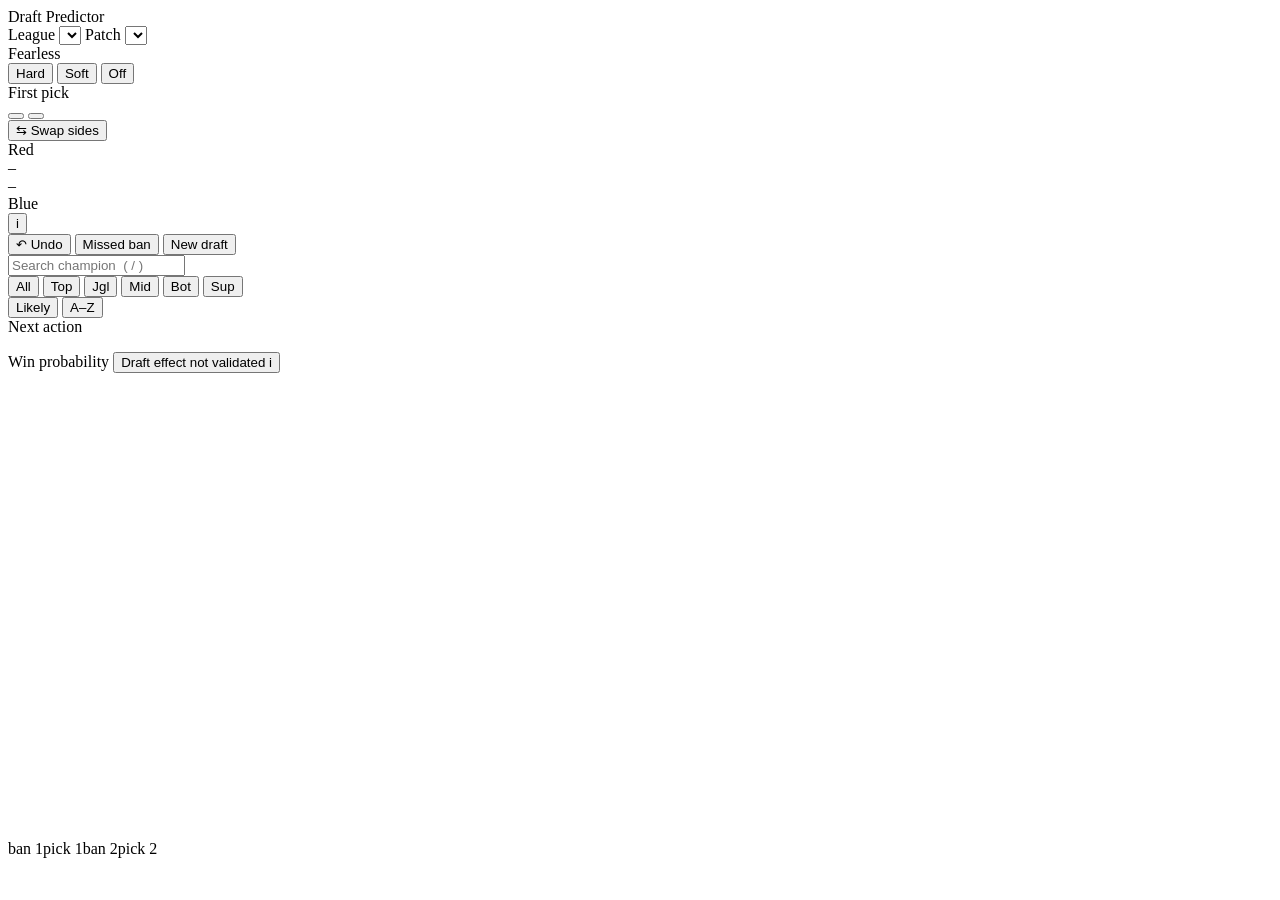
==== draft_analyzer/web/static/index.html @ 50db5ef2 "History-only leagues, LCS 2027 out of scope, web UI, retrain - Scope: the "LCS 2027" amateur promoti" ====
<!doctype html>
<html lang="en">
<head>
<meta charset="utf-8">
<meta name="viewport" content="width=device-width, initial-scale=1">
<title>Draft Predictor</title>
<link rel="icon" href="data:,">
<link rel="stylesheet" href="/static/style.css">
</head>
<body>
<header class="topbar">
  <div class="brand" id="brand">Draft Predictor</div>

  <label class="field">League
    <select id="league"></select>
  </label>
  <label class="field">Patch
    <select id="patch"></select>
  </label>
  <div class="field">Fearless
    <div class="seg" id="fearless" role="radiogroup" aria-label="Fearless mode">
      <button type="button" data-v="hard">Hard</button>
      <button type="button" data-v="soft">Soft</button>
      <button type="button" data-v="none">Off</button>
    </div>
  </div>
  <div class="field">First pick
    <div class="seg fp" id="firstPick" role="radiogroup" aria-label="First pick team">
      <button type="button" data-v="blue" class="fp-blue"></button>
      <button type="button" data-v="red" class="fp-red"></button>
    </div>
  </div>
  <button type="button" class="btn" id="swapSides" title="Swap blue and red side (teams and players)">&#8646; Swap sides</button>

  <div class="series" id="series" aria-label="Series"></div>
  <div class="spacer"></div>
  <div class="notices" id="notices"></div>
</header>

<main class="main">
  <aside class="rail" aria-label="Win probability">
    <div class="rail-label red-text" id="railRedName">Red</div>
    <div class="evalbar" id="evalbar" title="">
      <div class="eval-red"><span id="evalRedPct">–</span></div>
      <div class="eval-blue" id="evalBlue"><span id="evalBluePct">–</span></div>
      <div class="eval-mid"></div>
      <div class="eval-base" id="evalBase"></div>
    </div>
    <div class="rail-label blue-text" id="railBlueName">Blue</div>
    <button type="button" class="info-btn" id="railInfo" aria-label="About the win probability" title="About the win probability">i</button>
  </aside>

  <section class="team team-blue" id="teamBlue" data-side="blue"></section>

  <section class="center">
    <div class="statusbar" id="statusbar">
      <div class="status" id="status"></div>
      <div class="status-actions">
        <button type="button" class="btn" id="undoBtn" title="Undo last action (Cmd/Ctrl+Z)">&#8630; Undo</button>
        <button type="button" class="btn" id="missedBtn" title="The acting team did not ban">Missed ban</button>
        <button type="button" class="btn ghost" id="newDraftBtn" title="Clear this game's draft">New draft</button>
      </div>
    </div>
    <div class="winner-ask" id="winnerAsk" hidden>
      <span>Draft complete. Who won this game?</span>
      <button type="button" class="btn win-blue" id="winBlue"></button>
      <button type="button" class="btn win-red" id="winRed"></button>
    </div>
    <div class="toolbar">
      <input type="search" id="search" placeholder="Search champion  ( / )" autocomplete="off" spellcheck="false" aria-label="Search champion">
      <div class="seg" id="roleFilter" aria-label="Role filter">
        <button type="button" data-v="all">All</button>
        <button type="button" data-v="top">Top</button>
        <button type="button" data-v="jungle">Jgl</button>
        <button type="button" data-v="mid">Mid</button>
        <button type="button" data-v="bot">Bot</button>
        <button type="button" data-v="support">Sup</button>
      </div>
      <div class="seg" id="sortMode" aria-label="Sort">
        <button type="button" data-v="prob" title="Sort by model probability">Likely</button>
        <button type="button" data-v="az" title="Sort alphabetically">A–Z</button>
      </div>
    </div>
    <div class="grid" id="grid" role="list"></div>
  </section>

  <section class="team team-red" id="teamRed" data-side="red"></section>

  <aside class="side">
    <div class="card preds">
      <div class="card-head">
        <span id="predTitle">Next action</span>
        <span class="muted small" id="predCount"></span>
      </div>
      <div class="pred-error" id="predError" hidden></div>
      <ol class="pred-list" id="predList"></ol>
    </div>
    <div class="card wincard">
      <div class="card-head">
        <span>Win probability</span>
        <button type="button" class="caveat" id="caveatBtn" aria-expanded="false"><span class="wide">Draft effect</span> not validated <span class="info-dot">i</span></button>
      </div>
      <div class="caveat-pop" id="caveatPop" hidden></div>
      <div class="win-nums" id="winNums"></div>
      <svg class="wingraph" id="winGraph" viewBox="0 0 300 110" preserveAspectRatio="none" aria-label="Win probability over the draft"></svg>
      <div class="graph-axis"><span>ban 1</span><span>pick 1</span><span>ban 2</span><span>pick 2</span></div>
      <div class="win-factors" id="winFactors"></div>
    </div>
  </aside>
</main>

<div class="toasts" id="toasts" aria-live="polite"></div>
<script src="/static/app.js"></script>
</body>
</html>
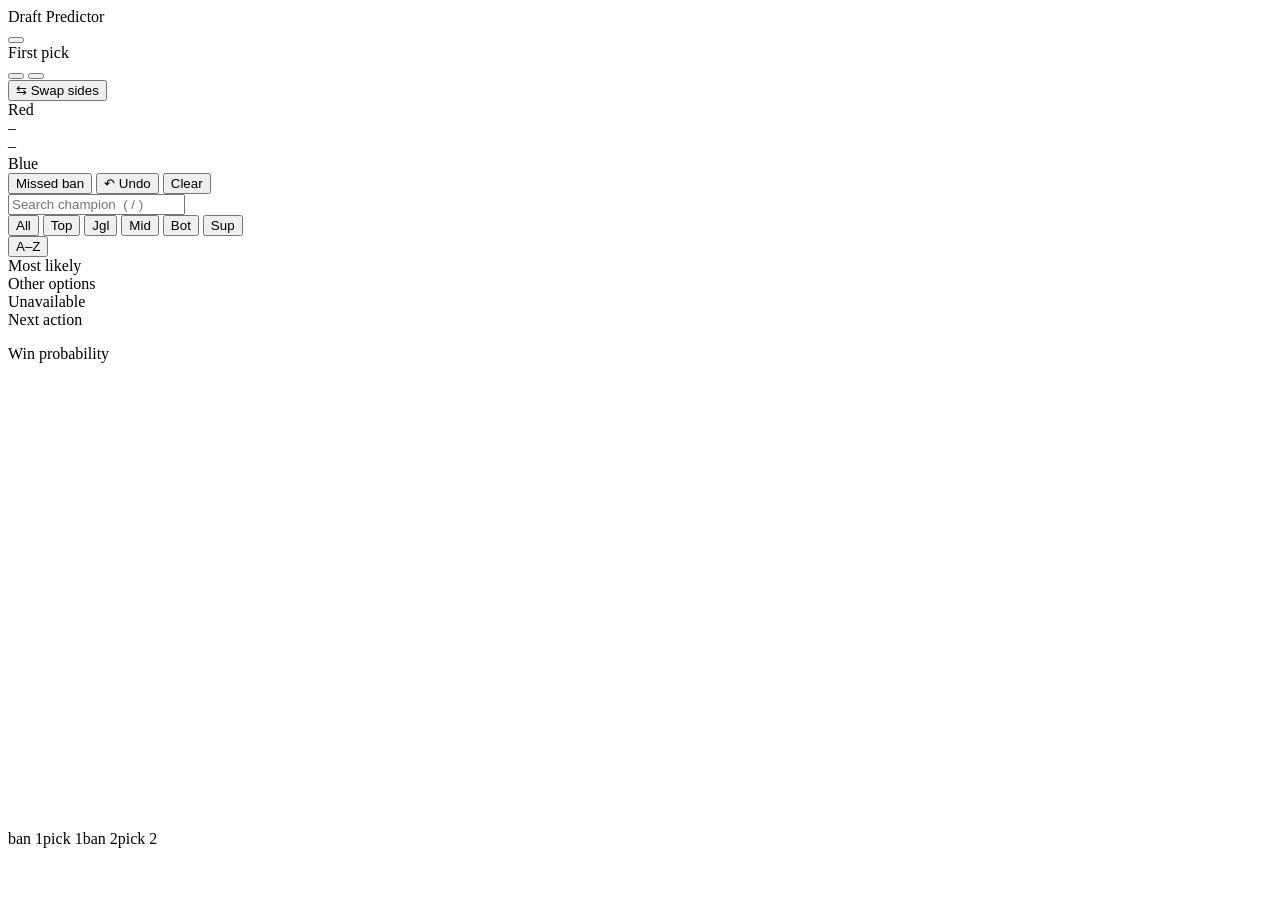
==== commit b04acd9e: "Web UI: calmer layout with the same information - Champion grid in three tiers: likely (>=1%, large," ====
--- a/draft_analyzer/web/static/index.html
+++ b/draft_analyzer/web/static/index.html
@@ -11,29 +11,35 @@
 <header class="topbar">
   <div class="brand" id="brand">Draft Predictor</div>
 
-  <label class="field">League
-    <select id="league"></select>
-  </label>
-  <label class="field">Patch
-    <select id="patch"></select>
-  </label>
-  <div class="field">Fearless
-    <div class="seg" id="fearless" role="radiogroup" aria-label="Fearless mode">
-      <button type="button" data-v="hard">Hard</button>
-      <button type="button" data-v="soft">Soft</button>
-      <button type="button" data-v="none">Off</button>
+  <div class="setup-wrap">
+    <button type="button" class="setup-btn" id="setupBtn" aria-expanded="false" aria-controls="setupPop" title="League, patch and Fearless mode"></button>
+    <div class="setup-pop" id="setupPop" hidden>
+      <label class="field">League
+        <select id="league"></select>
+      </label>
+      <label class="field">Patch
+        <select id="patch"></select>
+      </label>
+      <div class="field">Fearless
+        <div class="seg" id="fearless" role="radiogroup" aria-label="Fearless mode">
+          <button type="button" data-v="hard" title="A champion picked earlier in the series cannot be picked again by either team">Hard</button>
+          <button type="button" data-v="soft" title="A team cannot pick a champion it picked earlier in the series">Soft</button>
+          <button type="button" data-v="none">Off</button>
+        </div>
+      </div>
     </div>
   </div>
+
   <div class="field">First pick
     <div class="seg fp" id="firstPick" role="radiogroup" aria-label="First pick team">
       <button type="button" data-v="blue" class="fp-blue"></button>
       <button type="button" data-v="red" class="fp-red"></button>
     </div>
   </div>
-  <button type="button" class="btn" id="swapSides" title="Swap blue and red side (teams and players)">&#8646; Swap sides</button>
+  <button type="button" class="btn quiet" id="swapSides" title="Swap blue and red side (teams and players)">&#8646; Swap sides</button>
 
+  <div class="spacer"></div>
   <div class="series" id="series" aria-label="Series"></div>
-  <div class="spacer"></div>
   <div class="notices" id="notices"></div>
 </header>
 
@@ -47,26 +53,28 @@
       <div class="eval-base" id="evalBase"></div>
     </div>
     <div class="rail-label blue-text" id="railBlueName">Blue</div>
-    <button type="button" class="info-btn" id="railInfo" aria-label="About the win probability" title="About the win probability">i</button>
   </aside>
 
   <section class="team team-blue" id="teamBlue" data-side="blue"></section>
 
   <section class="center">
     <div class="statusbar" id="statusbar">
-      <div class="status" id="status"></div>
-      <div class="status-actions">
-        <button type="button" class="btn" id="undoBtn" title="Undo last action (Cmd/Ctrl+Z)">&#8630; Undo</button>
-        <button type="button" class="btn" id="missedBtn" title="The acting team did not ban">Missed ban</button>
-        <button type="button" class="btn ghost" id="newDraftBtn" title="Clear this game's draft">New draft</button>
+      <div class="status-row">
+        <div class="status" id="status"></div>
+        <div class="status-actions">
+          <button type="button" class="btn" id="missedBtn" title="The acting team did not ban">Missed ban</button>
+          <button type="button" class="btn" id="undoBtn" title="Undo last action (Cmd/Ctrl+Z)">&#8630; Undo</button>
+          <button type="button" class="btn quiet" id="newDraftBtn" title="Clear this game's draft">Clear</button>
+        </div>
       </div>
+      <div class="timeline" id="timeline" aria-hidden="true"></div>
     </div>
     <div class="winner-ask" id="winnerAsk" hidden>
       <span>Draft complete. Who won this game?</span>
       <button type="button" class="btn win-blue" id="winBlue"></button>
       <button type="button" class="btn win-red" id="winRed"></button>
     </div>
-    <div class="toolbar">
+    <div class="toolbar" id="toolbar">
       <input type="search" id="search" placeholder="Search champion  ( / )" autocomplete="off" spellcheck="false" aria-label="Search champion">
       <div class="seg" id="roleFilter" aria-label="Role filter">
         <button type="button" data-v="all">All</button>
@@ -76,12 +84,18 @@
         <button type="button" data-v="bot">Bot</button>
         <button type="button" data-v="support">Sup</button>
       </div>
-      <div class="seg" id="sortMode" aria-label="Sort">
-        <button type="button" data-v="prob" title="Sort by model probability">Likely</button>
-        <button type="button" data-v="az" title="Sort alphabetically">A–Z</button>
-      </div>
+      <button type="button" class="btn toggle" id="sortToggle" aria-pressed="false" title="List champions alphabetically instead of by likelihood">A–Z</button>
     </div>
-    <div class="grid" id="grid" role="list"></div>
+    <div class="grid" id="grid">
+      <div class="sec-head" id="likelyHead"><span>Most likely</span><span class="sec-note" id="likelyNote"></span></div>
+      <div class="tiles big" id="likelyBox" role="list"></div>
+      <div class="sec-head" id="restHead"><span>Other options</span><span class="sec-note" id="restNote"></span></div>
+      <div class="tiles small" id="restBox" role="list"></div>
+      <div class="sec-head" id="offHead"><span>Unavailable</span><span class="sec-note" id="offNote"></span></div>
+      <div class="tiles small" id="offBox" role="list"></div>
+      <div class="grid-empty muted" id="gridEmpty" hidden>No champion matches.</div>
+    </div>
+    <div class="recap" id="recap" hidden></div>
   </section>
 
   <section class="team team-red" id="teamRed" data-side="red"></section>
@@ -98,7 +112,6 @@
     <div class="card wincard">
       <div class="card-head">
         <span>Win probability</span>
-        <button type="button" class="caveat" id="caveatBtn" aria-expanded="false"><span class="wide">Draft effect</span> not validated <span class="info-dot">i</span></button>
       </div>
       <div class="caveat-pop" id="caveatPop" hidden></div>
       <div class="win-nums" id="winNums"></div>
@@ -109,6 +122,7 @@
   </aside>
 </main>
 
+<div class="why" id="why" hidden></div>
 <div class="toasts" id="toasts" aria-live="polite"></div>
 <script src="/static/app.js"></script>
 </body>
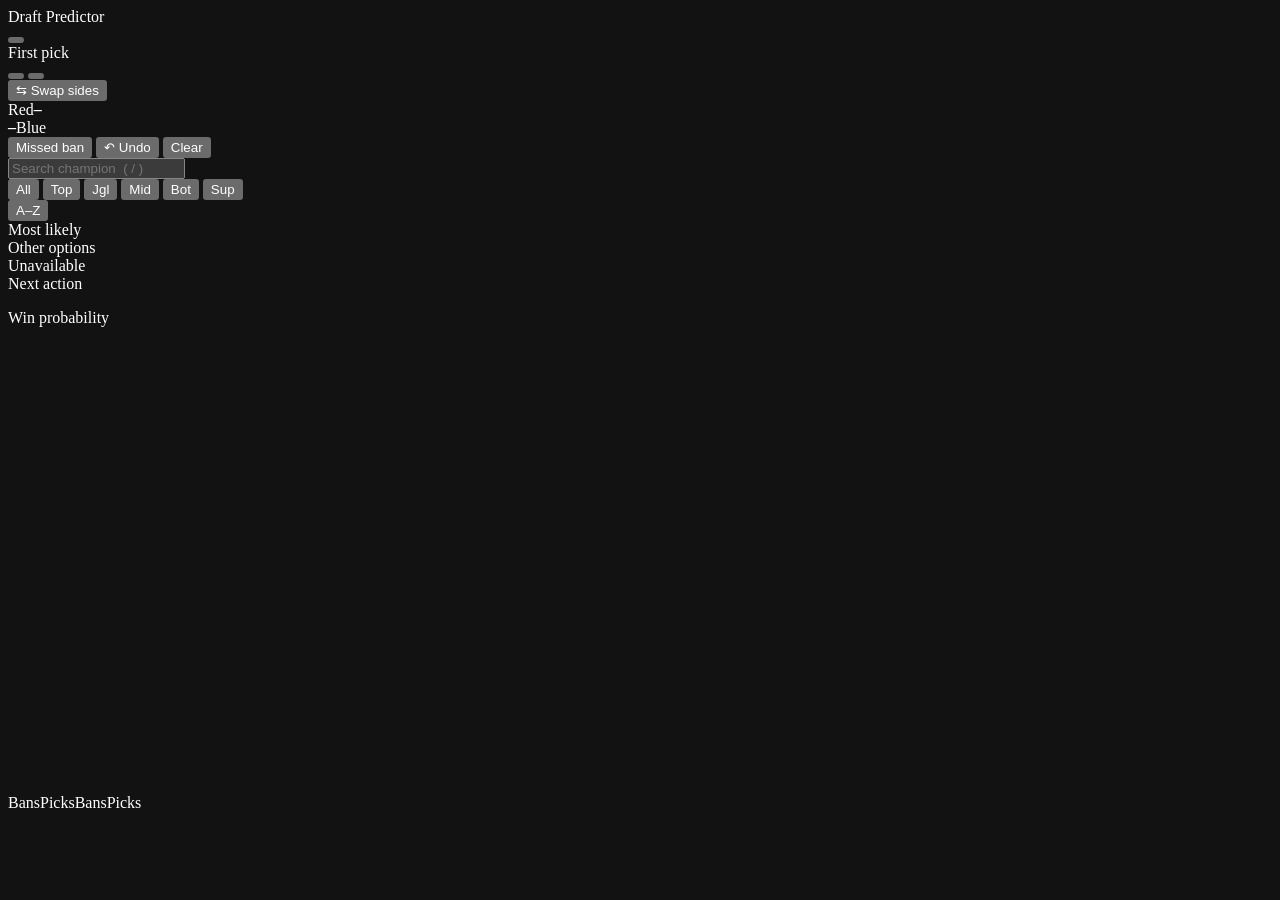
==== commit a07f4bb2: "Web UI: broadcast-style redesign - picks fill the team columns as splash art (new /img/splash endpoi" ====
--- a/draft_analyzer/web/static/index.html
+++ b/draft_analyzer/web/static/index.html
@@ -3,6 +3,8 @@
 <head>
 <meta charset="utf-8">
 <meta name="viewport" content="width=device-width, initial-scale=1">
+<meta name="color-scheme" content="dark">
+<meta name="theme-color" content="#0c0d0f">
 <title>Draft Predictor</title>
 <link rel="icon" href="data:,">
 <link rel="stylesheet" href="/static/style.css">
@@ -45,14 +47,13 @@
 
 <main class="main">
   <aside class="rail" aria-label="Win probability">
-    <div class="rail-label red-text" id="railRedName">Red</div>
+    <div class="rail-end rail-red"><span class="rail-name" id="railRedName">Red</span><b id="evalRedPct">–</b></div>
     <div class="evalbar" id="evalbar" title="">
-      <div class="eval-red"><span id="evalRedPct">–</span></div>
-      <div class="eval-blue" id="evalBlue"><span id="evalBluePct">–</span></div>
+      <div class="eval-blue" id="evalBlue"></div>
       <div class="eval-mid"></div>
       <div class="eval-base" id="evalBase"></div>
     </div>
-    <div class="rail-label blue-text" id="railBlueName">Blue</div>
+    <div class="rail-end rail-blue"><b id="evalBluePct">–</b><span class="rail-name" id="railBlueName">Blue</span></div>
   </aside>
 
   <section class="team team-blue" id="teamBlue" data-side="blue"></section>
@@ -70,7 +71,7 @@
       <div class="timeline" id="timeline" aria-hidden="true"></div>
     </div>
     <div class="winner-ask" id="winnerAsk" hidden>
-      <span>Draft complete. Who won this game?</span>
+      <span>Who won this game?</span>
       <button type="button" class="btn win-blue" id="winBlue"></button>
       <button type="button" class="btn win-red" id="winRed"></button>
     </div>
@@ -116,7 +117,7 @@
       <div class="caveat-pop" id="caveatPop" hidden></div>
       <div class="win-nums" id="winNums"></div>
       <svg class="wingraph" id="winGraph" viewBox="0 0 300 110" preserveAspectRatio="none" aria-label="Win probability over the draft"></svg>
-      <div class="graph-axis"><span>ban 1</span><span>pick 1</span><span>ban 2</span><span>pick 2</span></div>
+      <div class="graph-axis"><span>Bans</span><span>Picks</span><span>Bans</span><span>Picks</span></div>
       <div class="win-factors" id="winFactors"></div>
     </div>
   </aside>
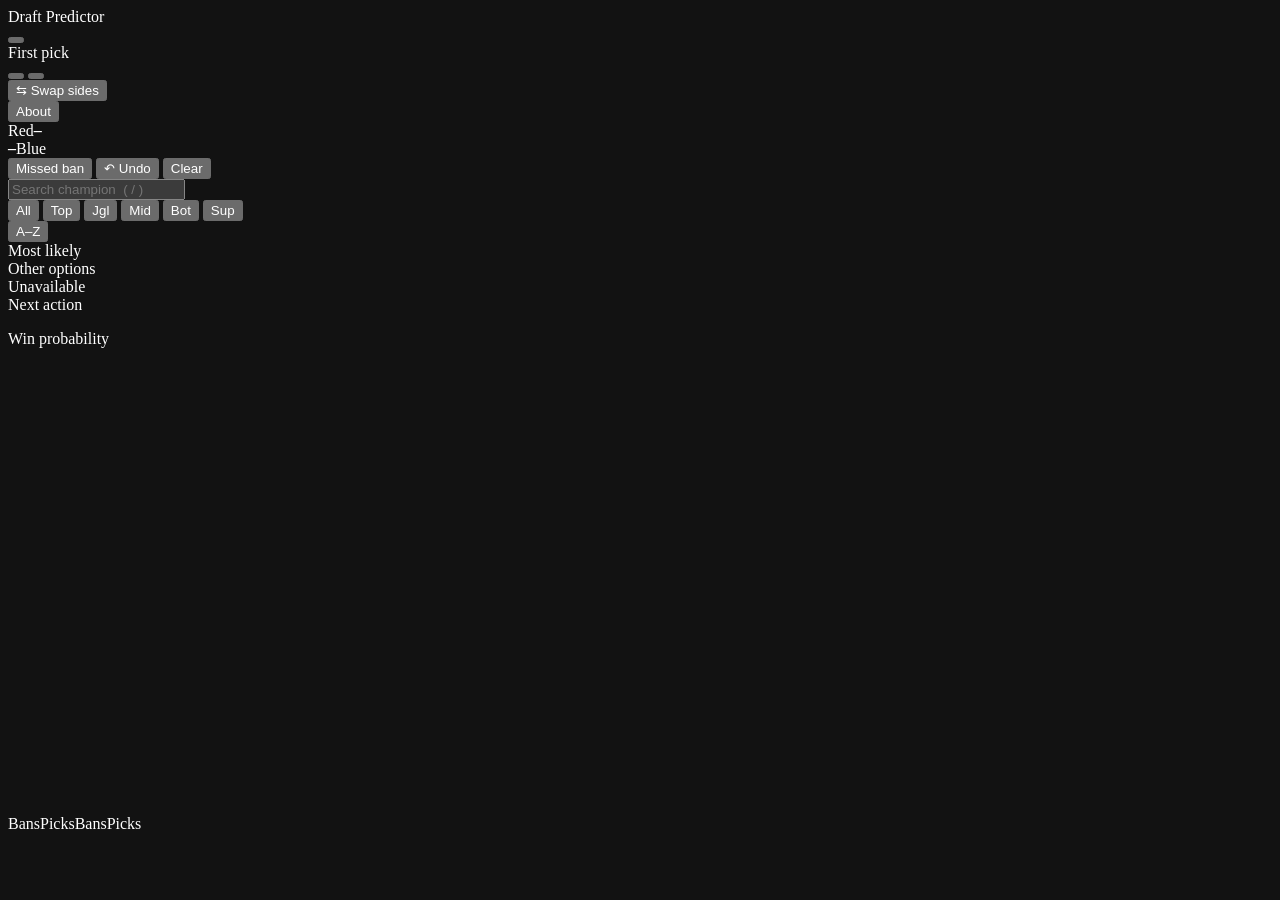
==== commit 527fcf4e: "Prepare the web UI for public hosting - MIT licence; dependency versions pinned to the ones the save" ====
--- a/draft_analyzer/web/static/index.html
+++ b/draft_analyzer/web/static/index.html
@@ -7,6 +7,8 @@
 <meta name="theme-color" content="#0c0d0f">
 <title>Draft Predictor</title>
 <link rel="icon" href="data:,">
+<link rel="preload" href="/static/fonts/sofia-sans-latin.woff2" as="font" type="font/woff2" crossorigin>
+<link rel="preload" href="/static/fonts/sofia-sans-condensed-latin.woff2" as="font" type="font/woff2" crossorigin>
 <link rel="stylesheet" href="/static/style.css">
 </head>
 <body>
@@ -32,6 +34,8 @@
     </div>
   </div>
 
+  <span class="data-through muted small" id="dataThrough" title="The model knows nothing after this date"></span>
+
   <div class="field">First pick
     <div class="seg fp" id="firstPick" role="radiogroup" aria-label="First pick team">
       <button type="button" data-v="blue" class="fp-blue"></button>
@@ -43,6 +47,15 @@
   <div class="spacer"></div>
   <div class="series" id="series" aria-label="Series"></div>
   <div class="notices" id="notices"></div>
+  <div class="about-wrap">
+    <button type="button" class="btn quiet" id="aboutBtn" aria-expanded="false" aria-controls="aboutPop">About</button>
+    <div class="about-pop" id="aboutPop" hidden>
+      <p><b>Draft Predictor</b> estimates the next pick or ban in a professional League of Legends draft, and each side's chance of winning, from past pro games. <span id="aboutData"></span></p>
+      <p>The pick and ban probabilities are tested on held-out games: the actual choice is the model's first guess about 28% of the time and in its top five about 67%. The draft's effect on win probability is not validated and is shown as the model's opinion only.</p>
+      <p class="muted">Match data from Oracle's Elixir (non-commercial use). Champion data and images from Riot's Data Dragon. Typefaces: Sofia Sans, SIL Open Font License.</p>
+      <p class="muted">Draft Predictor isn't endorsed by Riot Games and doesn't reflect the views or opinions of Riot Games or anyone officially involved in producing or managing Riot Games properties. Riot Games, and all associated properties are trademarks or registered trademarks of Riot Games, Inc.</p>
+    </div>
+  </div>
 </header>
 
 <main class="main">
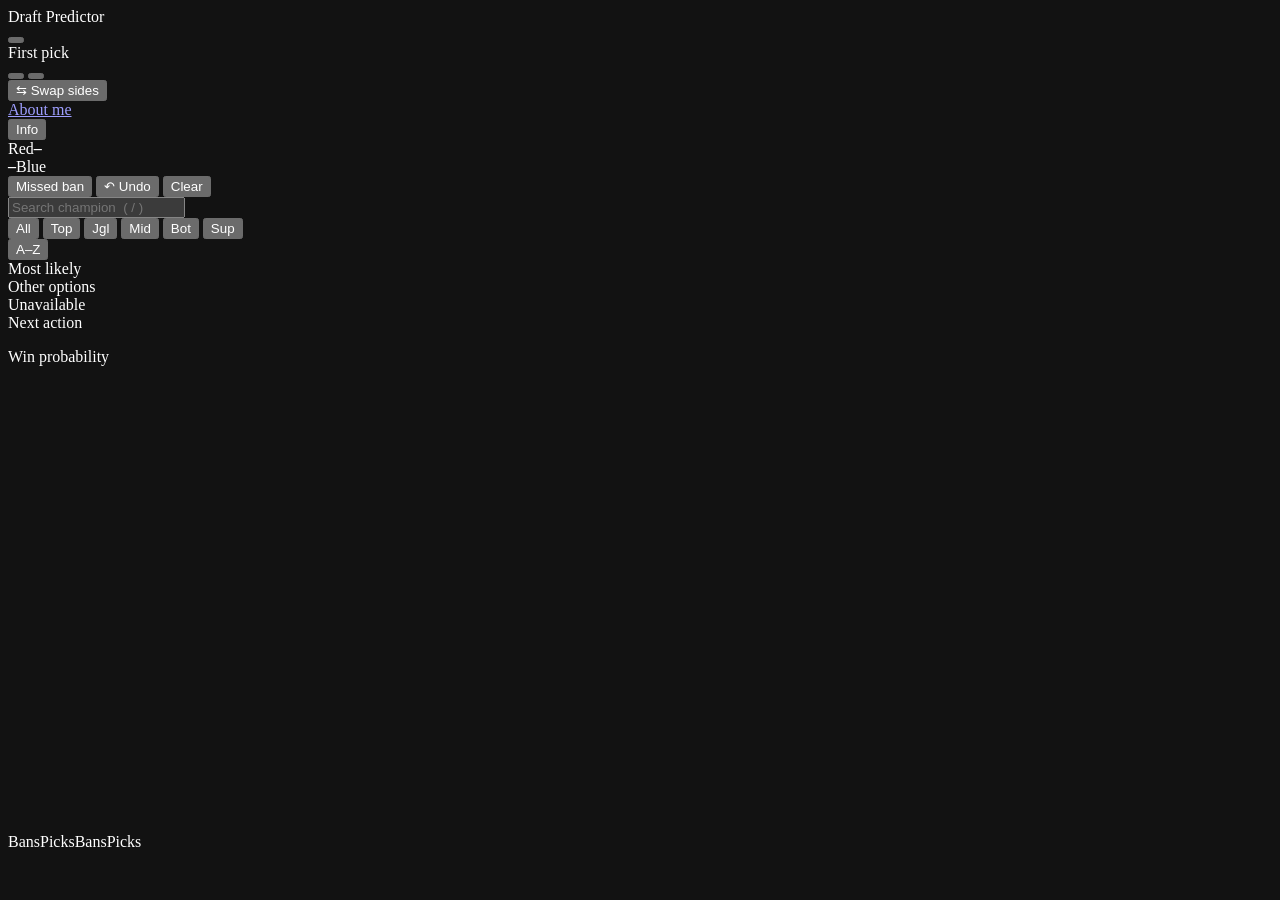
==== commit d2e6a6bd: "Web UI: an "About me" page for the maker, opened from a highlighted button /about has a short bio, b" ====
--- a/draft_analyzer/web/static/index.html
+++ b/draft_analyzer/web/static/index.html
@@ -47,8 +47,9 @@
   <div class="spacer"></div>
   <div class="series" id="series" aria-label="Series"></div>
   <div class="notices" id="notices"></div>
+  <a class="me-btn" href="/about">About me</a>
   <div class="about-wrap">
-    <button type="button" class="btn quiet" id="aboutBtn" aria-expanded="false" aria-controls="aboutPop">About</button>
+    <button type="button" class="btn quiet" id="aboutBtn" aria-expanded="false" aria-controls="aboutPop" title="What this tool is and where its data comes from">Info</button>
     <div class="about-pop" id="aboutPop" hidden>
       <p><b>Draft Predictor</b> estimates the next pick or ban in a professional League of Legends draft, and each side's chance of winning, from past pro games. <span id="aboutData"></span></p>
       <p>The pick and ban probabilities are tested on held-out games: the actual choice is the model's first guess about 28% of the time and in its top five about 67%. The draft's effect on win probability is not validated and is shown as the model's opinion only.</p>
